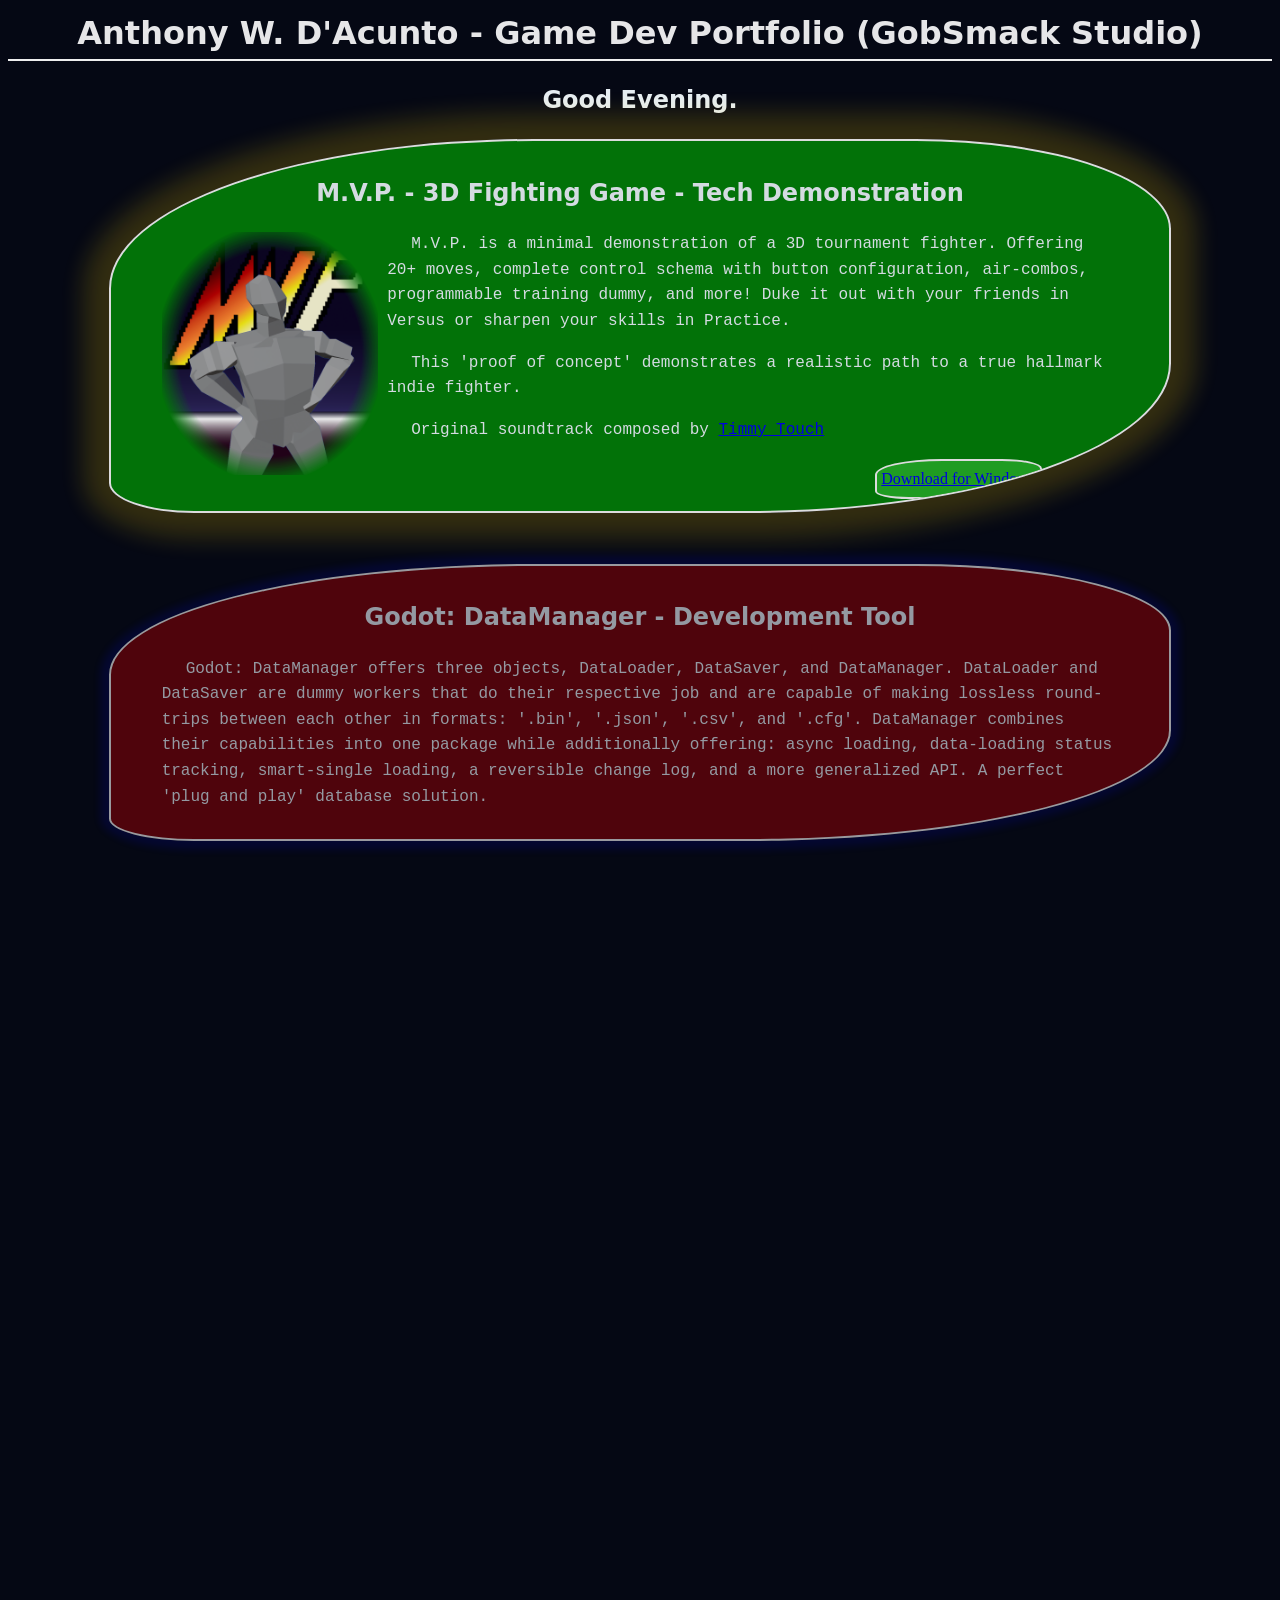
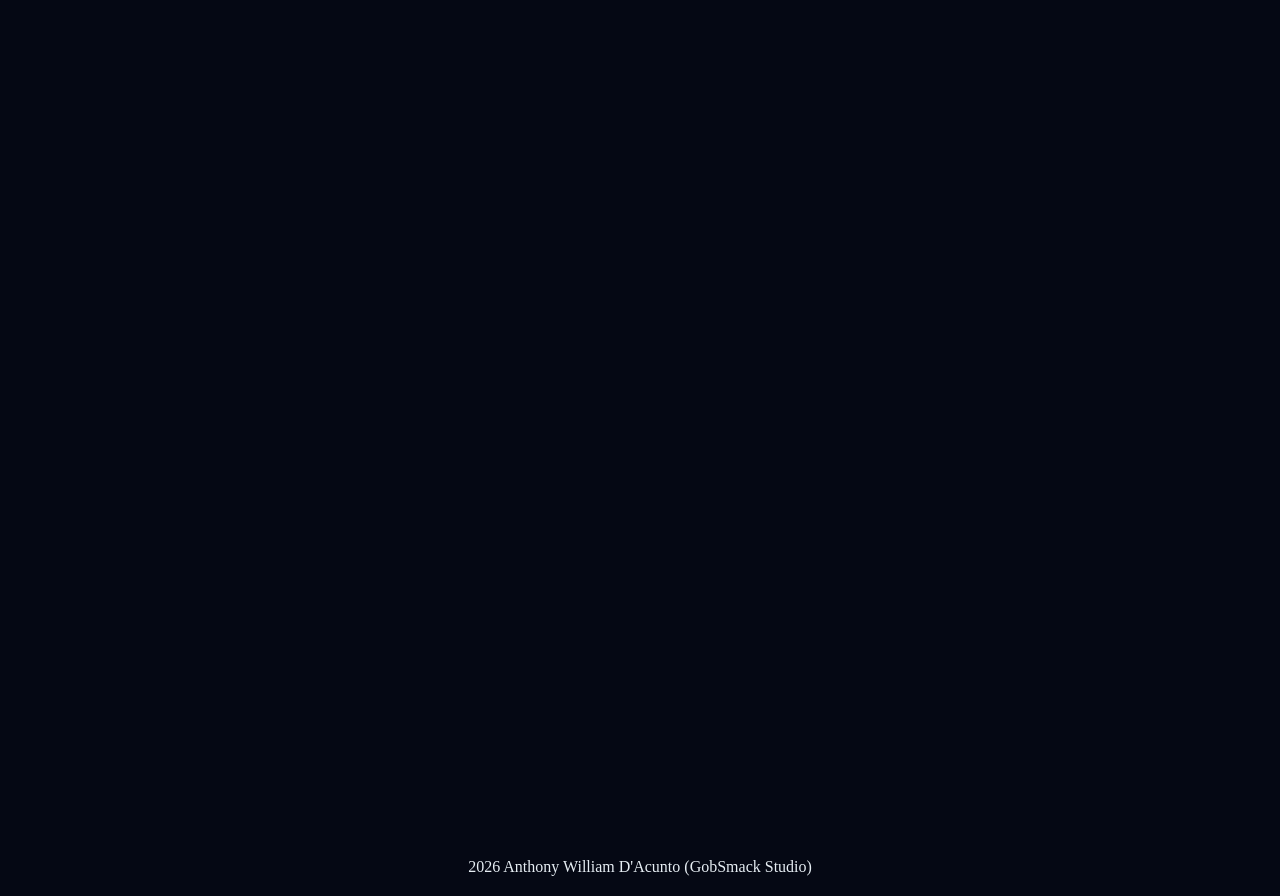
==== index.html @ 19b65db3 "Add files via upload" ====
<!DOCTYPE html>
<html lang="en">
<head>
  <!--link rel="alternate" hreflang="x-default" href="https://yoursite.com/en/"-->
  <meta charset="UTF-8">
  <meta name="viewport" content="width=device-width, initial-scale=1.0">
  <meta name="description" content="Anthony William D'Acunto's game development portfolio.">
  <title>GobSmack Studio</title>
  <link rel="stylesheet" href="style.css">
</head>
<body>

 <header>
  <h1><strong>Anthony W. D'Acunto - Game Dev Portfolio (GobSmack Studio)</strong></h1>
  <!--nav>
   <a href="index.html">Home</a>
   <a href="about.html">About</a>
  </nav-->
 </header>

 <main>
  <h2>Good Evening.</h2>
  <div class="game" id="reducedTopMargin">
   <h2>M.V.P. - 3D Fighting Game - Tech Demonstration</h2>
   <p>
   <img src="mvp-splashart.png" alt="mvp-splash-art" width="216" height="192">
    M.V.P. is a minimal demonstration of a 3D tournament fighter. Offering 20+ moves, complete control schema with button configuration, air-combos, programmable training dummy, and more! Duke it out with your friends in Versus or sharpen your skills in Practice.
   </p>
   <p>
    This 'proof of concept' demonstrates a realistic path to a true hallmark indie fighter.
   </p>
   <p>
    Original soundtrack composed by <a href="https://soundcloud.com/huggingmybff" rel="noopener noreferrer" target="_blank">Timmy Touch</a>
   </p>
   <a href="https://github.com/anthonydacunto/mvp-gamedemo/releases/download/v0.8.0pr/MVP-v0.8.0.zip" rel="noopener noreferrer" target="_blank">Download for Windows</a>
  </div>

  <div class="lib">
   <h2>Godot: DataManager - Development Tool</h2>
   <p>
    Godot: DataManager offers three objects, DataLoader, DataSaver, and DataManager. DataLoader and DataSaver are dummy workers that do their respective job and are capable of making lossless round-trips between each other in formats: '.bin', '.json', '.csv', and '.cfg'. DataManager combines their capabilities into one package while additionally offering: async loading, data-loading status tracking, smart-single loading, a reversible change log, and a more generalized API. A perfect 'plug and play' database solution.
   </p>
  </div>

  <div class="demo">
   <h2>Godot: TransformEffects - Development Tool and Demonstration</h2>
   <p>
    Godot: TransformEffects is an all purpose tool for manipulating the position and rotation of objects within Godot. This allows for rapid implementation of things such as: CPU movement, cinematic camera control, cutscenes, and all sorts of effects. The system delivers a catalogue of pre-implemented effects, but is also open to any custom implementation. The usage of transitions ensures P_0 and C_0 continuity.
   </p>
   <p>
    The TransformEffects Demonstration is a (non-exhaustive) interactive demonstration of a portion of the pre-implemented effects. Control the camera in the 2D gym or freely control the behavior of 3 cubes in the 3D gym.
   </p>
   <a href="https://github.com/anthonydacunto/gobsmack-tool-demos/releases/download/te-v1.0/TransformEffects.Demonstration.zip" rel="noopener noreferrer" target="_blank">Download for Windows</a><br>
  </div>

  <div class="lib">
   <h2>Godot: ControllerManager - Development Tool</h2>
   <p>
    Godot: ControllerManager keeps a log of every detected device compatible, allowing for a game to keep track of separate player's controllers within the same client. Also provides input management and button configuration, creating consistency for both the player's inputs and the developer's API.
   </p>
  </div>

  <div class="demo">
   <h2>Godot: StateMachine - Development Tool and Demonstration</h2>
   <p>
    Godot: StateMachine is a simple framework for creating state machines. This simple framework defines a state machine process that can potentially be the basis for nearly ALL logic within a game.
   </p>
   <p>
    The StateMachine Demonstration is a minimal 'maze game' where the player decides between a win, lose, and reset button. While the game is played the contents of the game's two state machines are displayed to the player.
   </p>
   <a href="https://github.com/anthonydacunto/gobsmack-tool-demos/releases/download/sm-v1.0/StateMachine.Demonstration.zip" rel="noopener noreferrer" target="_blank">Download for Windows</a><br>
  </div>

  <div class="lib">
   <h2>Godot: MusicManager - Development Tool</h2>
   <p>
    Godot: MusicManager will break tracks into segments, allowing features such as: context-based movement shifts, one-time intros, and free segment and looping control. A rapid BGM solution.
   </p>
  </div>
 </main>

 <footer>
  <p><!--&copy; -->2026 Anthony William D'Acunto (GobSmack Studio)</p>
 </footer>

 <script src="main.js"></script>
</body>
</html>
---- style.css ----
:root {
  --color-bg:       #050814;
  --color-text:     #e6edf3;
  --color-border:   #eeeeee;
}

html {
  font-size: 16px;
  scroll-behavior: smooth;
}

main {
  padding-bottom: 20vh;
}

header {
  position: sticky;
  top: 0;
  z-index: 10;
  background-color: var(--color-bg);
  border-bottom: 2px solid #eee;
  text-align: center;
}
  /*overflow: hidden;
}

header hr {
  margin: 0;
  position: sticky;
}*/

header h1 {
  margin-top: 0;
  margin-bottom: 0px;
}

body::before {
  content: "";
  position: fixed;
  inset: 0;
  background-image: url("cloud_logo.png");
  background-position: center;
  background-repeat: no-repeat;
  opacity: 0.5;
  z-index: -1;
}

body {
  background-color: var(--color-bg);
  color: var(--color-text);
  line-height: 1.6;
  min-height: 100vh;
}

main div {
  border: 2px solid #eee;
  border-bottom-right-radius: 40%;
  border-top-left-radius: 40%;
  border-bottom-left-radius: 8%;
  border-top-right-radius: 24%;
  margin: 4%;
  margin-left:8%;
  margin-right:8%;
  padding: 4%;
  padding-bottom: 1%;
  padding-top: 1%;

  box-shadow: 0px 0px 32px 32px rgb(0 0 255 / 0.2);
}

div.game {
  background-color: rgba(0, 200, 0, 0.6);
  overflow: hidden;
}

div.lib {
  background-color: rgba(200, 0, 0, 0.6);
}

div.demo {
  background-color: rgba(0, 150, 150, 0.6);
  padding-bottom: 4%;
}

h1 {
  font-family: "DejaVu Sans", sans-serif;
  color: rgba(255, 255, 255, 0.9);
}

h2 {
  font-family: "DejaVu Sans", sans-serif;
}

main > h2 {
  text-align: center;
}

div h2 {
  text-align: center;
}

div > a {
  border: 2px solid #eee;
  border-bottom-right-radius: 40%;
  border-top-left-radius: 40%;
  border-bottom-left-radius: 20%;
  border-top-right-radius: 24%;
  padding: 0.5%;
  background-color: rgba(55, 200, 55, 0.6);

  float: right;
  margin-right: 8%;
  margin-left: 3%;
}

div.demo > a { background-color: rgba(55, 175, 175, 0.6); }

/*div.game > a {
  float: right;
  margin-right: 8%;
  margin-left: 3%;
}

div.demo > a {
  float: right;
  margin-right: 24%;
}*/

div p {
  text-indent: 1.5em;
  font-family: "Monaco", monospace;
}

img {
  display: inline-block;
  max-width: 100%;
  height: auto;
  float: left;
  margin-right: 1%;

  mask-image: radial-gradient(ellipse, black 60%, transparent 75%);
}

#reducedTopMargin {
  margin-top: 1%;
}

footer {
  text-align: center;
}
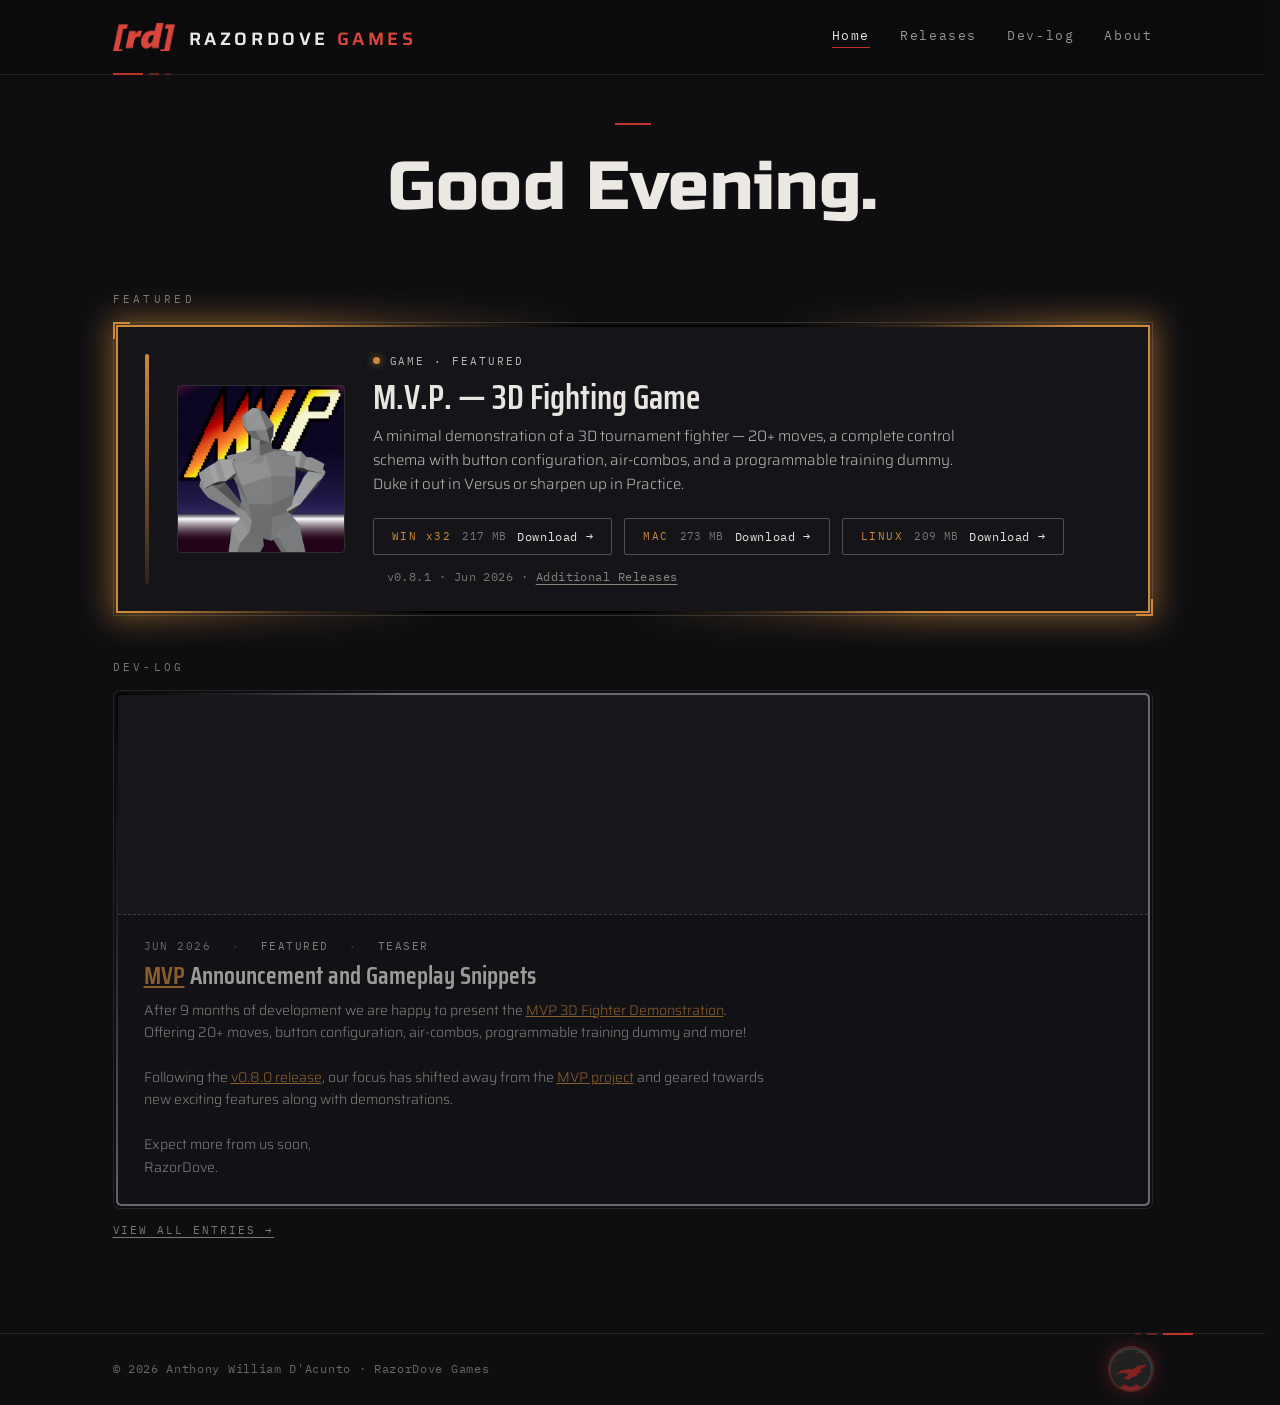
==== commit 6d90ad71: "Add Dev-log feature and ButtonGame Rollback v0.5 release - New Dev-log: devlog.html page, homepage t" ====
--- a/index.html
+++ b/index.html
@@ -1,88 +1,157 @@
-<!DOCTYPE html>
-<html lang="en">
-<head>
-  <!--link rel="alternate" hreflang="x-default" href="https://yoursite.com/en/"-->
-  <meta charset="UTF-8">
-  <meta name="viewport" content="width=device-width, initial-scale=1.0">
-  <meta name="description" content="Anthony William D'Acunto's game development portfolio.">
-  <title>GobSmack Studio</title>
-  <link rel="stylesheet" href="style.css">
-</head>
-<body>
-
- <header>
-  <h1><strong>Anthony W. D'Acunto - Game Dev Portfolio (GobSmack Studio)</strong></h1>
-  <!--nav>
-   <a href="index.html">Home</a>
-   <a href="about.html">About</a>
-  </nav-->
- </header>
-
- <main>
-  <h2>Good Evening.</h2>
-  <div class="game" id="reducedTopMargin">
-   <h2>M.V.P. - 3D Fighting Game - Tech Demonstration</h2>
-   <p>
-   <img src="mvp-splashart.png" alt="mvp-splash-art" width="216" height="192">
-    M.V.P. is a minimal demonstration of a 3D tournament fighter. Offering 20+ moves, complete control schema with button configuration, air-combos, programmable training dummy, and more! Duke it out with your friends in Versus or sharpen your skills in Practice.
-   </p>
-   <p>
-    This 'proof of concept' demonstrates a realistic path to a true hallmark indie fighter.
-   </p>
-   <p>
-    Original soundtrack composed by <a href="https://soundcloud.com/huggingmybff" rel="noopener noreferrer" target="_blank">Timmy Touch</a>
-   </p>
-   <a href="https://github.com/anthonydacunto/mvp-gamedemo/releases/download/v0.8.0pr/MVP-v0.8.0.zip" rel="noopener noreferrer" target="_blank">Download for Windows</a>
-  </div>
-
-  <div class="lib">
-   <h2>Godot: DataManager - Development Tool</h2>
-   <p>
-    Godot: DataManager offers three objects, DataLoader, DataSaver, and DataManager. DataLoader and DataSaver are dummy workers that do their respective job and are capable of making lossless round-trips between each other in formats: '.bin', '.json', '.csv', and '.cfg'. DataManager combines their capabilities into one package while additionally offering: async loading, data-loading status tracking, smart-single loading, a reversible change log, and a more generalized API. A perfect 'plug and play' database solution.
-   </p>
-  </div>
-
-  <div class="demo">
-   <h2>Godot: TransformEffects - Development Tool and Demonstration</h2>
-   <p>
-    Godot: TransformEffects is an all purpose tool for manipulating the position and rotation of objects within Godot. This allows for rapid implementation of things such as: CPU movement, cinematic camera control, cutscenes, and all sorts of effects. The system delivers a catalogue of pre-implemented effects, but is also open to any custom implementation. The usage of transitions ensures P_0 and C_0 continuity.
-   </p>
-   <p>
-    The TransformEffects Demonstration is a (non-exhaustive) interactive demonstration of a portion of the pre-implemented effects. Control the camera in the 2D gym or freely control the behavior of 3 cubes in the 3D gym.
-   </p>
-   <a href="https://github.com/anthonydacunto/gobsmack-tool-demos/releases/download/te-v1.0/TransformEffects.Demonstration.zip" rel="noopener noreferrer" target="_blank">Download for Windows</a><br>
-  </div>
-
-  <div class="lib">
-   <h2>Godot: ControllerManager - Development Tool</h2>
-   <p>
-    Godot: ControllerManager keeps a log of every detected device compatible, allowing for a game to keep track of separate player's controllers within the same client. Also provides input management and button configuration, creating consistency for both the player's inputs and the developer's API.
-   </p>
-  </div>
-
-  <div class="demo">
-   <h2>Godot: StateMachine - Development Tool and Demonstration</h2>
-   <p>
-    Godot: StateMachine is a simple framework for creating state machines. This simple framework defines a state machine process that can potentially be the basis for nearly ALL logic within a game.
-   </p>
-   <p>
-    The StateMachine Demonstration is a minimal 'maze game' where the player decides between a win, lose, and reset button. While the game is played the contents of the game's two state machines are displayed to the player.
-   </p>
-   <a href="https://github.com/anthonydacunto/gobsmack-tool-demos/releases/download/sm-v1.0/StateMachine.Demonstration.zip" rel="noopener noreferrer" target="_blank">Download for Windows</a><br>
-  </div>
-
-  <div class="lib">
-   <h2>Godot: MusicManager - Development Tool</h2>
-   <p>
-    Godot: MusicManager will break tracks into segments, allowing features such as: context-based movement shifts, one-time intros, and free segment and looping control. A rapid BGM solution.
-   </p>
-  </div>
- </main>
-
- <footer>
-  <p><!--&copy; -->2026 Anthony William D'Acunto (GobSmack Studio)</p>
- </footer>
-
- <script src="main.js"></script>
-</body>
-</html>+<!DOCTYPE html>
+<html lang="en">
+<head>
+  <meta charset="utf-8">
+  <meta name="viewport" content="width=device-width, initial-scale=1">
+  <title>RazorDove Games — Anthony William D'Acunto</title>
+  <meta name="description" content="RazorDove Games — the game development portfolio of Anthony William D'Acunto. Hallmark indie fighting games and Godot developer tools.">
+  <link rel="preconnect" href="https://fonts.googleapis.com">
+  <link rel="preconnect" href="https://fonts.gstatic.com" crossorigin>
+  <link href="https://fonts.googleapis.com/css2?family=Saira+Condensed:wght@500;600;700;800&family=Saira:wght@300;400;500;600&family=Russo+One&family=IBM+Plex+Mono:wght@400;500;600&display=swap" rel="stylesheet">
+  <link rel="icon" type="image/png" href="assets/razordove-logo.png">
+  <link rel="stylesheet" href="css/style.css">
+</head>
+<body class="nav-home">
+
+  <!-- ===================== DESKTOP ===================== -->
+  <div class="shell d-only">
+    <header class="site-header">
+      <div class="site-header__inner">
+        <div class="lockup lockup--static">
+          <span class="mark" role="img" aria-label="RazorDove"></span>
+          <span class="wordmark">RAZORDOVE <span class="g">GAMES</span></span>
+        </div>
+        <nav class="nav">
+          <a href="index.html" class="nav-link is-active">Home</a>
+          <a href="releases.html" class="nav-link">Releases</a>
+          <a href="devlog.html" class="nav-link">Dev-log</a>
+          <a href="about.html" class="nav-link">About</a>
+        </nav>
+        <div class="dashes"><span class="d1"></span><span class="d2"></span><span class="d3"></span></div>
+      </div>
+    </header>
+
+    <main>
+      <div class="wrap">
+        <section>
+          <div class="hero">
+            <div class="tick"></div>
+            <div class="greeting" data-greeting>Good Evening.</div>
+          </div>
+
+          <div class="section-featured">
+            <div class="eyebrow">Featured</div>
+            <div class="card card--featured gold" data-rd-card="game">
+              <div class="card__glow" data-rd-glow></div>
+              <span class="bracket bracket--tl"></span>
+              <span class="bracket bracket--br"></span>
+              <div class="card__frame" data-rd-frame>
+                <div class="card__body">
+                  <div class="rule"></div>
+                  <a href="mvp.html" class="card__art"><img src="assets/mvp-splashart.png" alt="M.V.P."></a>
+                  <div class="card__content">
+                    <div class="dot-row"><span class="dot"></span>GAME · FEATURED</div>
+                    <div class="card__title">M.V.P. — 3D Fighting Game</div>
+                    <div class="card__desc">A minimal demonstration of a 3D tournament fighter — 20+ moves, a complete control schema with button configuration, air-combos, and a programmable training dummy. Duke it out in Versus or sharpen up in Practice.</div>
+                    <div class="pillrow" data-pills="mvp"></div>
+                    <div class="verline" data-verdate="mvp"></div>
+                  </div>
+                </div>
+              </div>
+            </div>
+          </div>
+
+          <div class="devlog">
+            <div class="eyebrow">Dev-log</div>
+            <div data-devlog-teaser></div>
+            <a href="devlog.html" class="devlog__viewall">View all entries →</a>
+          </div>
+        </section>
+      </div>
+    </main>
+
+    <footer class="site-footer">
+      <div class="site-footer__inner">
+        <div class="copyright">© 2026 Anthony William D'Acunto · RazorDove Games</div>
+        <div>
+          <button class="totop" data-top aria-label="Back to top" title="Back to top"><img src="assets/razordove-logo.png" alt=""></button>
+        </div>
+        <div class="dashes dashes--right"><span class="d1"></span><span class="d2"></span><span class="d3"></span></div>
+      </div>
+    </footer>
+  </div>
+
+  <!-- ===================== MOBILE ===================== -->
+  <div class="shell m-only">
+    <header class="m-header">
+      <div class="m-lockup m-lockup--static">
+        <span class="m-mark" role="img" aria-label="RazorDove"></span>
+        <span class="m-wordmark">RAZORDOVE <span class="g">GAMES</span></span>
+      </div>
+      <button class="hamburger" data-menu-open aria-label="Open menu">
+        <span class="b1"></span><span class="b2"></span><span class="b3"></span>
+      </button>
+    </header>
+
+    <main>
+      <div class="m-hero">
+        <div class="m-tick"></div>
+        <div class="m-greeting" data-greeting>Good Evening.</div>
+      </div>
+      <div class="m-block">
+        <div class="m-eyebrow">Featured</div>
+        <div class="m-card gold">
+          <div class="m-card__head" data-toggle-card role="button">
+            <img src="assets/mvp-splashart.png" alt="M.V.P." class="m-card__art">
+            <div class="m-card__meta">
+              <div class="m-card__eyebrow" data-eyebrow="mvp" data-eyebrow-prefix="GAME"></div>
+              <div class="m-card__title">M.V.P.</div>
+              <div class="m-card__blurb">3D tournament fighter — 20+ moves.</div>
+            </div>
+            <span class="m-caret">›</span>
+          </div>
+          <div class="m-drop">
+            <div class="m-drop__inner">
+              <div class="m-drop__pad" data-rows="mvp">
+                <div class="m-notice"><span>⊘</span><span>Desktop build — won't run on a phone. Grab the link for your computer.</span></div>
+              </div>
+            </div>
+          </div>
+        </div>
+      </div>
+      <div class="m-block" style="padding-bottom:40px;">
+        <div class="m-eyebrow">Dev-log</div>
+        <div data-devlog-teaser-m></div>
+        <a href="devlog.html" class="dl-m-viewall">View all entries →</a>
+      </div>
+    </main>
+
+    <footer class="m-footer">
+      <div class="copyright">© 2026 A. W. D'Acunto<br>RazorDove Games</div>
+      <button class="totop" data-top aria-label="Back to top" title="Back to top"><img src="assets/razordove-logo.png" alt=""></button>
+    </footer>
+
+    <div class="scrim" data-menu-close></div>
+    <nav class="drawer" aria-label="Menu">
+      <div class="drawer__top">
+        <span class="drawer__label">MENU</span>
+        <button class="drawer__close" data-menu-close aria-label="Close menu">×</button>
+      </div>
+      <div class="drawer__nav">
+        <a href="index.html" class="drawer__item drawer__item--home"><span class="drawer__num">01</span><span class="drawer__text">Home</span></a>
+        <a href="releases.html" class="drawer__item drawer__item--releases"><span class="drawer__num">02</span><span class="drawer__text">Releases</span></a>
+        <a href="devlog.html" class="drawer__item drawer__item--devlog"><span class="drawer__num">03</span><span class="drawer__text">Dev-log</span></a>
+        <a href="about.html" class="drawer__item drawer__item--about"><span class="drawer__num">04</span><span class="drawer__text">About</span></a>
+      </div>
+      <div class="drawer__foot">
+        <a href="https://github.com/anthonydacunto" target="_blank" rel="noopener noreferrer" class="drawer__gh" aria-label="GitHub">
+          <svg width="20" height="20" viewBox="0 0 16 16" fill="#ece9e4"><path d="M8 0C3.6 0 0 3.6 0 8c0 3.5 2.3 6.5 5.5 7.6.4.1.5-.2.5-.4v-1.3c-2.2.5-2.7-1-2.7-1-.4-.9-.9-1.2-.9-1.2-.7-.5.1-.5.1-.5.8.1 1.2.8 1.2.8.7 1.2 1.9.9 2.3.7.1-.5.3-.9.5-1.1-1.8-.2-3.6-.9-3.6-3.9 0-.9.3-1.6.8-2.1-.1-.2-.4-1 .1-2.1 0 0 .7-.2 2.2.8.6-.2 1.3-.3 2-.3s1.4.1 2 .3c1.5-1 2.2-.8 2.2-.8.5 1.1.2 1.9.1 2.1.5.5.8 1.2.8 2.1 0 3-1.8 3.7-3.6 3.9.3.3.5.8.5 1.5v2.2c0 .2.1.5.5.4C13.7 14.5 16 11.5 16 8c0-4.4-3.6-8-8-8z"></path></svg>
+        </a>
+      </div>
+    </nav>
+  </div>
+
+  <script src="js/data.js"></script>
+  <script src="js/site.js"></script>
+</body>
+</html>
--- a/css/style.css
+++ b/css/style.css
@@ -0,0 +1,1227 @@
+/* =========================================================================
+   RazorDove Games — portfolio site
+   Tokens and components ported from the Claude-design handoff (July 2026).
+   Layout switch is CSS-driven at 860px (desktop >= 860, mobile < 860).
+   ========================================================================= */
+
+:root {
+  --mark-img: url("[data-uri]");
+  /* surfaces */
+  --bg:        #0e0e11;
+  --surface:   #15151a;
+  --drawer:    #0b0b0e;
+  /* text ramp */
+  --text:      #ece9e4;
+  --text-2:    #bdb9b2;
+  --muted:     #9a968f;
+  --muted-2:   #8a877f;
+  --faint:     #7a7670;
+  --faint-2:   #6a6760;
+  --faint-3:   #5a5750;
+  /* accents */
+  --red:       #c0322c;
+  --red-mark:  #d8453b;
+  --amber:     #cf8a3c;
+  --amber-2:   #f0a830;
+  --gray:      #9a9d9f;
+  --gray-2:    #c3c6c8;
+  /* link colors: default = blue, demo links = red, game links = amber */
+  --link:       #6b9bd1;
+  --link-hover: #8fb4e0;
+  /* hairlines */
+  --hair:      rgba(236,233,228,0.1);
+  --line-16:   rgba(236,233,228,0.16);
+  --line-28:   rgba(236,233,228,0.28);
+  /* type */
+  --f-display: 'Russo One', sans-serif;
+  --f-cond:    'Saira Condensed', sans-serif;
+  --f-body:    'Saira', sans-serif;
+  --f-mono:    'IBM Plex Mono', monospace;
+}
+
+* { box-sizing: border-box; }
+
+html {
+  scroll-behavior: smooth;
+  scrollbar-gutter: stable;
+  /* Clip horizontal overflow at the ROOT so the off-canvas mobile drawer
+     (fixed, translated past the right edge) can't expand the initial
+     containing block and widen in-flow content. `clip` (not `hidden`)
+     avoids creating a scroll container, so position:sticky still works. */
+  overflow-x: clip;
+}
+
+body {
+  margin: 0;
+  background: var(--bg);
+  color: var(--text);
+  font-family: var(--f-body);
+  overflow-y: scroll;
+  overflow-x: clip; /* contain the off-canvas mobile drawer (translateX past the right edge)
+                       without creating a scroll container that would break sticky headers */
+  min-height: 100vh;
+}
+
+::selection { background: rgba(192,50,44,0.4); color: #fff; }
+
+a { color: var(--link); }
+a:hover { color: var(--link-hover); }
+.link-demo { color: var(--red); }
+.link-demo:hover { color: #e0554b; }
+.link-game { color: var(--amber); }
+.link-game:hover { color: var(--amber-2); }
+
+img { max-width: 100%; }
+
+/* ---- page shell --------------------------------------------------------- */
+.shell {
+  min-height: 100vh;
+  display: flex;
+  flex-direction: column;
+}
+
+/* ---- responsive visibility toggle (the layout switch) -------------------
+   Declared AFTER .shell so these win over .shell{display:flex} at equal
+   specificity; otherwise the hidden layout would leak through. -------------- */
+.d-only { display: flex; }
+.m-only { display: none; }
+@media (max-width: 859.98px) {
+  .d-only { display: none; }
+  .m-only { display: flex; }
+}
+.wrap {
+  max-width: 1120px;
+  margin: 0 auto;
+  width: 100%;
+  padding: 0 40px;
+}
+main { flex: 1; }
+
+/* =========================================================================
+   DESKTOP CHROME
+   ========================================================================= */
+.site-header {
+  position: sticky;
+  top: 0;
+  z-index: 50;
+  background: rgba(11,11,14,0.92);
+  backdrop-filter: blur(10px);
+  -webkit-backdrop-filter: blur(10px);
+  border-bottom: 1px solid var(--hair);
+}
+.site-header__inner {
+  position: relative;
+  max-width: 1120px;
+  margin: 0 auto;
+  padding: 15px 40px;
+  display: flex;
+  align-items: center;
+  justify-content: space-between;
+}
+.lockup {
+  display: flex;
+  align-items: center;
+  gap: 14px;
+  cursor: pointer;
+  text-decoration: none;
+  color: inherit;
+}
+.lockup--static { cursor: default; }
+.mark {
+  width: 62px;
+  height: 44px;
+  background-color: var(--red-mark);
+  -webkit-mask: var(--mark-img) no-repeat center / contain;
+  mask: var(--mark-img) no-repeat center / contain;
+  flex-shrink: 0;
+}
+.wordmark {
+  font-family: var(--f-body);
+  font-weight: 600;
+  font-size: 18px;
+  letter-spacing: 0.2em;
+  line-height: 1;
+  position: relative;
+  top: 2px;
+}
+.wordmark .g { color: var(--red-mark); }
+
+.nav {
+  display: flex;
+  gap: 30px;
+  align-items: center;
+}
+.nav-link {
+  font-family: var(--f-mono);
+  font-size: 12.5px;
+  letter-spacing: 0.13em;
+  color: var(--muted);
+  cursor: pointer;
+  padding-bottom: 4px;
+  border-bottom: 1px solid transparent;
+  transition: color .25s ease, border-color .25s ease;
+  text-decoration: none;
+}
+.nav-link:hover { color: var(--text); }
+.nav-link.is-active {
+  color: var(--text);
+  border-bottom-color: var(--red);
+}
+
+/* 3-dash accent */
+.dashes {
+  position: absolute;
+  bottom: -1px;
+  display: flex;
+  gap: 6px;
+}
+.dashes--right { right: 0; top: -1px; bottom: auto; }
+.dashes span { height: 2px; display: block; }
+.dashes .d1 { width: 30px; background: var(--red); }
+.dashes .d2 { width: 10px; background: rgba(192,50,44,0.5); }
+.dashes .d3 { width: 6px;  background: rgba(192,50,44,0.3); }
+.dashes--right .d1 { width: 6px;  background: rgba(192,50,44,0.3); }
+.dashes--right .d3 { width: 30px; background: var(--red); }
+
+/* ---- footer ------------------------------------------------------------- */
+.site-footer {
+  border-top: 1px solid var(--hair);
+  margin-top: auto;
+}
+.site-footer__inner {
+  position: relative;
+  max-width: 1120px;
+  margin: 0 auto;
+  padding: 13px 40px;
+  display: flex;
+  align-items: center;
+  justify-content: space-between;
+}
+.copyright {
+  font-family: var(--f-mono);
+  font-size: 11.5px;
+  letter-spacing: 0.06em;
+  color: var(--faint-2);
+}
+.totop {
+  width: 44px;
+  height: 44px;
+  border-radius: 50%;
+  overflow: hidden;
+  opacity: 0.8;
+  cursor: pointer;
+  box-shadow: 0 0 0 1px rgba(192,50,44,0.55), 0 0 22px -2px rgba(192,50,44,0.55);
+  display: block;
+  border: none;
+  padding: 0;
+  background: none;
+}
+.totop img {
+  max-width: none; /* override global img{max-width:100%} so 118% zoom-to-fill works */
+  width: 118%;
+  height: 118%;
+  object-fit: cover;
+  object-position: center;
+  display: block;
+  margin: -7.5% 0 0 -9%;
+}
+
+/* =========================================================================
+   HOME
+   ========================================================================= */
+.hero {
+  padding: 48px 0 72px;
+  text-align: center;
+}
+.tick {
+  width: 36px;
+  height: 2px;
+  background: var(--red);
+  margin: 0 auto 30px;
+}
+.tick--left { margin: 0 0 24px; }
+.greeting {
+  font-family: var(--f-display);
+  font-weight: 400;
+  font-size: 68px;
+  line-height: 0.95;
+  letter-spacing: 0.005em;
+}
+.eyebrow {
+  font-family: var(--f-mono);
+  font-size: 11px;
+  letter-spacing: 0.3em;
+  color: var(--faint);
+  text-transform: uppercase;
+  margin-bottom: 16px;
+}
+
+/* ---- card anatomy (featured + list) ------------------------------------- */
+.card {
+  position: relative;
+  border: 1px solid var(--line-16);
+  padding: 2px;
+  transition: opacity .25s ease;
+}
+.card--featured { border-radius: 0; }
+.card--list { border-radius: 7px; }
+.section-featured { margin-bottom: 30px; }
+.card-stack {
+  padding: 34px 0 96px;
+  display: flex;
+  flex-direction: column;
+  gap: 24px;
+}
+.card__glow {
+  position: absolute;
+  inset: -5px;
+  z-index: -1;
+  pointer-events: none;
+  filter: blur(15px);
+  opacity: 0;
+  border-radius: inherit;
+}
+.bracket {
+  position: absolute;
+  width: 17px;
+  height: 17px;
+}
+.bracket--tl { top: -1px; left: -1px; border-top: 2px solid; border-left: 2px solid; }
+.bracket--br { bottom: -1px; right: -1px; border-bottom: 2px solid; border-right: 2px solid; }
+.card--list .bracket--tl { border-top-left-radius: 7px; }
+.card--list .bracket--br { border-bottom-right-radius: 7px; }
+.card.gold .bracket { border-color: var(--amber); }
+.card.demo .bracket { border-color: var(--red); }
+
+.card__frame {
+  padding: 2px;
+  /* background set by JS scroll-sheen; static fallback below */
+}
+.card--featured .card__frame {
+  border-radius: 0;
+  background: linear-gradient(135deg, var(--amber), rgba(207,138,60,0.12) 38%, rgba(207,138,60,0.12) 62%, var(--amber));
+}
+.card--list .card__frame { border-radius: 5px; }
+.card--list.gold .card__frame {
+  background: linear-gradient(135deg, var(--amber), rgba(207,138,60,0.12) 38%, rgba(207,138,60,0.12) 62%, var(--amber));
+}
+.card--list.demo .card__frame {
+  background: linear-gradient(135deg, var(--red), rgba(192,50,44,0.12) 38%, rgba(192,50,44,0.12) 62%, var(--red));
+}
+.card__body {
+  background: var(--surface);
+  display: flex;
+  align-items: center;
+  gap: 28px;
+}
+.card--featured .card__body { border-radius: 0; padding: 27px; }
+.card--list .card__body { border-radius: 4px; padding: 25px; gap: 26px; }
+.card--list.te .card__body { gap: 24px; align-items: flex-start; }
+
+.rule {
+  width: 4px;
+  align-self: stretch;
+  min-height: 120px;
+  border-radius: 2px;
+  flex-shrink: 0;
+}
+.card.gold .rule { background: linear-gradient(#cf8a3c, #cf8a3c26); }
+.card.demo .rule { background: linear-gradient(#c0322c, rgba(192,50,44,0.15)); }
+
+.card__art {
+  display: block;
+  flex-shrink: 0;
+  cursor: pointer;
+}
+.card__art img {
+  object-fit: cover;
+  border-radius: 4px;
+  border: 1px solid rgba(236,233,228,0.12);
+  display: block;
+}
+.card--featured .card__art img { width: 168px; height: 168px; }
+.card--list .card__art img { width: 150px; height: 150px; }
+
+.art-tile {
+  width: 150px;
+  height: 150px;
+  border-radius: 4px;
+  flex-shrink: 0;
+  border: 1px solid rgba(236,233,228,0.12);
+  background: #0f0f13 radial-gradient(circle at 50% 42%, rgba(192,50,44,0.18), transparent 62%);
+  display: flex;
+  align-items: center;
+  justify-content: center;
+  cursor: pointer;
+}
+.art-tile img { width: 92px; height: 92px; image-rendering: pixelated; }
+
+.card__content { flex: 1; min-width: 0; }
+.dot-row {
+  display: flex;
+  align-items: center;
+  gap: 10px;
+  margin-bottom: 12px;
+  font-family: var(--f-mono);
+  font-size: 11px;
+  letter-spacing: 0.18em;
+  color: var(--text-2);
+}
+.card--list .dot-row { margin-bottom: 11px; }
+.dot {
+  width: 7px;
+  height: 7px;
+  border-radius: 50%;
+  flex-shrink: 0;
+}
+.card.gold .dot { background: var(--amber); box-shadow: 0 0 8px rgba(207,138,60,0.8); }
+.card.demo .dot { background: var(--red); box-shadow: 0 0 8px rgba(192,50,44,0.8); }
+
+.card__title {
+  font-family: var(--f-cond);
+  font-weight: 600;
+  line-height: 1.0;
+}
+.card--featured .card__title { font-size: 34px; }
+.card--list .card__title { font-size: 30px; }
+.card__desc {
+  font-family: var(--f-body);
+  font-weight: 300;
+  color: var(--text-2);
+  margin-top: 10px;
+  line-height: 1.6;
+}
+.card--featured .card__desc { font-size: 15px; max-width: 600px; }
+.card--list .card__desc { font-size: 14.5px; margin-top: 9px; max-width: 620px; }
+
+.warn {
+  display: flex;
+  align-items: center;
+  gap: 8px;
+  margin-top: 11px;
+  font-family: var(--f-mono);
+  font-size: 11px;
+  letter-spacing: 0.04em;
+  color: var(--amber);
+  max-width: 620px;
+  line-height: 1.5;
+}
+.warn > span:first-child { flex-shrink: 0; }
+
+.pillrow {
+  display: flex;
+  align-items: center;
+  gap: 12px;
+  margin-top: 22px;
+  flex-wrap: wrap;
+}
+.card--list .pillrow { margin-top: 20px; }
+.verline {
+  margin-top: 14px;
+  margin-left: 2ch;
+  font-family: var(--f-mono);
+  font-size: 11.5px;
+  color: var(--faint);
+  letter-spacing: 0.04em;
+}
+.verline .standalone { color: var(--faint-3); }
+.addl-link {
+  display: inline;
+  font-family: var(--f-mono);
+  font-size: 11.5px;
+  letter-spacing: 0.04em;
+  color: var(--muted-2);
+  text-decoration: underline;
+  text-underline-offset: 3px;
+  transition: color .25s ease;
+}
+.addl-link:hover { color: var(--amber); }
+
+/* ---- download pill ------------------------------------------------------ */
+.dl-win {
+  position: relative;
+  display: inline-flex;
+  align-items: center;
+  gap: 11px;
+  text-decoration: none;
+  border: 1px solid var(--line-28);
+  padding: 10px 18px;
+  border-radius: 2px;
+  cursor: pointer;
+  transition: background .3s ease, border-color .3s ease, box-shadow .3s ease;
+}
+.dl-win .os { font-family: var(--f-mono); font-size: 11px; letter-spacing: 0.14em; white-space: nowrap; }
+.dl-win .sz { font-family: var(--f-mono); font-size: 10.5px; letter-spacing: 0.03em; color: var(--faint); }
+.dl-win .lbl { font-family: var(--f-mono); font-size: 12px; letter-spacing: 0.05em; color: var(--text); transition: text-shadow .3s ease, color .3s ease; }
+.dl-win-gold .os { color: var(--amber); }
+.dl-win-gold:hover { background: rgba(207,138,60,0.21); border-color: var(--amber); box-shadow: 0 0 0 1px var(--amber), 0 0 26px -6px rgba(207,138,60,0.9); }
+.dl-win-red .os { color: var(--red); }
+.dl-win-red:hover { background: rgba(192,50,44,0.21); border-color: var(--red); box-shadow: 0 0 0 1px var(--red), 0 0 26px -6px rgba(192,50,44,0.9); }
+.dl-win:hover .lbl { color: #fff; text-shadow: 0 0 7px rgba(255,255,255,0.6), 0 0 15px rgba(255,236,210,0.4); }
+
+/* ---- dev-log ------------------------------------------------------------ */
+.devlog { padding: 14px 0 96px; }
+.devlog__eyebrow {
+  font-family: var(--f-mono);
+  font-size: 11px;
+  letter-spacing: 0.3em;
+  color: var(--faint);
+  text-transform: uppercase;
+  margin-bottom: 16px;
+}
+.devlog__panel {
+  border: 1px solid var(--hair);
+  border-radius: 5px;
+  padding: 40px;
+  text-align: center;
+}
+.devlog__title {
+  font-family: var(--f-mono);
+  font-size: 12px;
+  letter-spacing: 0.22em;
+  color: var(--faint-3);
+  text-transform: uppercase;
+  margin-bottom: 10px;
+}
+.devlog__sub {
+  font-family: var(--f-body);
+  font-weight: 300;
+  font-size: 15px;
+  color: var(--muted-2);
+}
+.devlog__viewall {
+  display: block;
+  margin-top: 14px;
+  font-family: var(--f-mono);
+  font-size: 11px;
+  letter-spacing: 0.18em;
+  color: var(--faint);
+  text-transform: uppercase;
+  text-decoration: underline;
+  text-underline-offset: 3px;
+}
+
+/* dev-log entry card (desktop) — neutral gray identity, distinct from Games/Demos */
+.dl-card {
+  position: relative;
+  border: 1px solid var(--line-16);
+  border-radius: 7px;
+  padding: 2px;
+  transition: opacity .25s ease;
+}
+.dl-glow {
+  position: absolute;
+  inset: -5px;
+  z-index: -1;
+  pointer-events: none;
+  filter: blur(15px);
+  opacity: 0;
+  border-radius: inherit;
+}
+.dl-card__grad {
+  border-radius: 5px;
+  padding: 2px;
+  background: linear-gradient(135deg, var(--gray), rgba(154,157,159,0.12) 38%, rgba(154,157,159,0.12) 62%, var(--gray));
+}
+.dl-card__body {
+  background: var(--surface);
+  border-radius: 4px;
+  overflow: hidden;
+}
+.dl-media {
+  height: 200px;
+  border-bottom: 1px dashed var(--line-28);
+  background: rgba(154,157,159,0.05);
+  display: flex;
+  align-items: center;
+  justify-content: center;
+  font-family: var(--f-mono);
+  font-size: 11px;
+  letter-spacing: 0.14em;
+  color: var(--faint);
+  text-align: center;
+  padding: 0 20px;
+  overflow: hidden;
+}
+.dl-media--image img { max-width: 100%; max-height: 100%; object-fit: contain; margin: 0 auto; }
+.dl-media--video { padding: 0; }
+.dl-media--video iframe { width: 100%; height: 100%; border: 0; display: block; }
+.dl-content { padding: 24px 26px 26px; }
+.dl-meta {
+  display: flex;
+  align-items: center;
+  gap: 12px;
+  font-family: var(--f-mono);
+  font-size: 10.5px;
+  letter-spacing: 0.14em;
+  color: var(--gray);
+}
+.dl-meta .dl-sep { color: var(--faint-3); }
+.dl-meta .dl-tag { color: var(--text-2); }
+.dl-title {
+  font-family: var(--f-cond);
+  font-weight: 600;
+  font-size: 25px;
+  color: var(--text);
+  margin-top: 10px;
+  line-height: 1.05;
+}
+.dl-excerpt {
+  font-family: var(--f-body);
+  font-weight: 300;
+  font-size: 14px;
+  color: var(--text-2);
+  margin-top: 10px;
+  line-height: 1.6;
+  max-width: 620px;
+}
+.dl-list { display: flex; flex-direction: column; gap: 18px; }
+
+/* dev-log entry card (mobile) — reuses the .m-card accordion pattern */
+.m-card.dl-gray { border-left: 2px solid var(--gray); }
+.m-card.dl-gray .m-card__eyebrow { color: var(--gray); }
+.m-card__tile.dl-ph {
+  background: #0f0f13;
+  border-style: dashed;
+  border-color: rgba(236,233,228,0.2);
+  font-family: var(--f-mono);
+  font-size: 8.5px;
+  letter-spacing: 0.06em;
+  color: var(--faint);
+  text-align: center;
+  line-height: 1.4;
+  padding: 4px;
+  overflow: hidden;
+}
+.m-card__tile.dl-ph--img { border-style: solid; padding: 0; }
+.m-card__tile.dl-ph--img img { width: 100%; height: 100%; object-fit: contain; }
+.dl-m-media {
+  height: 150px;
+  border-bottom: 1px dashed var(--line-28);
+  background: rgba(154,157,159,0.05);
+  display: flex;
+  align-items: center;
+  justify-content: center;
+  font-family: var(--f-mono);
+  font-size: 9.5px;
+  letter-spacing: 0.1em;
+  color: var(--faint);
+  text-align: center;
+  padding: 0 16px;
+}
+.dl-m-excerpt {
+  font-family: var(--f-body);
+  font-weight: 300;
+  font-size: 12.5px;
+  color: var(--text-2);
+  line-height: 1.55;
+}
+.dl-m-viewall {
+  display: block;
+  margin: 14px 18px 0;
+  font-family: var(--f-mono);
+  font-size: 10px;
+  letter-spacing: 0.16em;
+  color: var(--faint);
+  text-transform: uppercase;
+  text-decoration: underline;
+  text-underline-offset: 3px;
+}
+
+/* =========================================================================
+   RELEASES (desktop)
+   ========================================================================= */
+.page-head { padding: 52px 0 12px; }
+.page-title {
+  font-family: var(--f-display);
+  font-weight: 400;
+  font-size: 52px;
+  line-height: 1.0;
+}
+.page-sub {
+  font-family: var(--f-mono);
+  font-size: 12px;
+  letter-spacing: 0.14em;
+  color: var(--faint);
+  margin-top: 14px;
+}
+
+/* =========================================================================
+   ABOUT (desktop)
+   ========================================================================= */
+.about {
+  max-width: 680px;
+  margin: 0 auto;
+  padding: 120px 0;
+  text-align: center;
+}
+.avatar {
+  width: 128px;
+  height: 128px;
+  border-radius: 50%;
+  overflow: hidden;
+  margin: 0 auto 34px;
+  box-shadow: 0 0 0 1px rgba(192,50,44,0.5), 0 0 50px -6px rgba(192,50,44,0.6);
+}
+.avatar img {
+  max-width: none; /* override global img{max-width:100%} so 118% zoom-to-fill works */
+  width: 118%;
+  height: 118%;
+  object-fit: cover;
+  object-position: center;
+  display: block;
+  margin: -7.5% 0 0 -9%;
+}
+.about__name {
+  font-family: var(--f-display);
+  font-weight: 400;
+  font-size: 38px;
+  line-height: 1.1;
+}
+.roles {
+  font-family: var(--f-mono);
+  font-size: 12.5px;
+  letter-spacing: 0.2em;
+  color: var(--red);
+  margin-top: 16px;
+  text-transform: uppercase;
+}
+.roles u {
+  text-decoration: underline;
+  text-underline-offset: 2.5px;
+  text-decoration-thickness: 0.5px;
+}
+.role-amber { color: var(--amber-2); }
+.role-rainbow { display: inline-block; animation: rainbow-hue 5s linear infinite; }
+.role-rainbow > span { text-shadow: 0 0 9px currentColor, 0 0 18px currentColor; }
+@keyframes rainbow-hue { to { filter: hue-rotate(360deg); } }
+.about__divider {
+  width: 36px;
+  height: 1px;
+  background: rgba(236,233,228,0.25);
+  margin: 34px auto;
+}
+.about__lead {
+  font-family: var(--f-body);
+  font-weight: 300;
+  font-size: 21px;
+  color: #d6d2cb;
+  line-height: 1.5;
+}
+.about__lead b { color: #fff; font-weight: 400; }
+.about__body {
+  font-family: var(--f-body);
+  font-weight: 300;
+  font-size: 15px;
+  color: var(--muted-2);
+  line-height: 1.6;
+  margin: 14px auto 0;
+  max-width: 520px;
+}
+.gh-btn {
+  display: inline-flex;
+  align-items: center;
+  gap: 9px;
+  text-decoration: none;
+  border: 1px solid var(--line-16);
+  padding: 11px 16px;
+  border-radius: 2px;
+  margin-top: 30px;
+}
+.gh-btn span {
+  font-family: var(--f-mono);
+  font-size: 11.5px;
+  letter-spacing: 0.08em;
+  color: var(--text);
+}
+
+/* =========================================================================
+   MOBILE CHROME + VIEWS
+   ========================================================================= */
+.m-header {
+  position: sticky;
+  top: 0;
+  z-index: 40;
+  padding: 14px 18px;
+  display: flex;
+  align-items: center;
+  justify-content: space-between;
+  background: rgba(11,11,14,0.96);
+  backdrop-filter: blur(10px);
+  -webkit-backdrop-filter: blur(10px);
+  border-bottom: 1px solid var(--hair);
+}
+.m-lockup { display: flex; align-items: center; gap: 11px; cursor: pointer; text-decoration: none; color: inherit; }
+.m-lockup--static { cursor: default; }
+.m-mark {
+  width: 42px;
+  height: 30px;
+  background-color: var(--red-mark);
+  -webkit-mask: var(--mark-img) no-repeat center / contain;
+  mask: var(--mark-img) no-repeat center / contain;
+}
+.m-wordmark { font-family: var(--f-body); font-weight: 600; font-size: 13.5px; letter-spacing: 0.18em; line-height: 1; }
+.m-wordmark .g { color: var(--red-mark); }
+.hamburger {
+  width: 40px;
+  height: 40px;
+  display: flex;
+  flex-direction: column;
+  align-items: center;
+  justify-content: center;
+  gap: 5px;
+  border: 1px solid rgba(236,233,228,0.18);
+  border-radius: 2px;
+  cursor: pointer;
+  background: none;
+}
+.hamburger span { width: 17px; height: 2px; background: var(--text); display: block; }
+/* active-view accent on a bar (set per page via .nav-home/.nav-releases/.nav-about on <body>) */
+body.nav-home .hamburger .b1,
+body.nav-releases .hamburger .b2,
+body.nav-devlog .hamburger .b2,
+body.nav-about .hamburger .b3 { background: var(--amber); }
+
+.m-section { }
+.m-hero { padding: 28px 18px 20px; }
+.m-tick { width: 28px; height: 2px; background: var(--red); margin-bottom: 15px; }
+.m-greeting { font-family: var(--f-display); font-size: 32px; line-height: 0.98; }
+.m-block { padding: 0 18px 28px; }
+.m-eyebrow {
+  font-family: var(--f-mono);
+  font-size: 10px;
+  letter-spacing: 0.3em;
+  color: var(--faint);
+  text-transform: uppercase;
+  margin-bottom: 12px;
+}
+
+/* ---- mobile expandable card -------------------------------------------- */
+.m-card {
+  border: 1px solid var(--line-16);
+  background: var(--surface);
+}
+.m-card.gold { border-left: 2px solid var(--amber); }
+.m-card.demo { border-left: 2px solid var(--red); }
+.m-card__head {
+  display: flex;
+  gap: 14px;
+  align-items: center;
+  padding: 14px;
+  cursor: pointer;
+}
+.m-card__art { width: 88px; height: 88px; object-fit: cover; border: 1px solid rgba(236,233,228,0.12); flex-shrink: 0; }
+.m-card__tile {
+  width: 88px; height: 88px; flex-shrink: 0;
+  border: 1px solid rgba(236,233,228,0.12);
+  display: flex; align-items: center; justify-content: center;
+}
+.m-card__tile.slime { background: #0f0f13 radial-gradient(circle at 50% 42%, rgba(192,50,44,0.18), transparent 62%); }
+.m-card__tile.slime img { width: 54px; height: 54px; image-rendering: pixelated; }
+.m-card__tile.godot { background: #0f0f13; font-family: var(--f-mono); font-size: 11px; letter-spacing: 0.12em; color: var(--faint-3); }
+.m-card__meta { flex: 1; min-width: 0; }
+.m-card__eyebrow { font-family: var(--f-mono); font-size: 9px; letter-spacing: 0.14em; }
+.m-card.gold .m-card__eyebrow { color: var(--amber); }
+.m-card.demo .m-card__eyebrow { color: var(--red); }
+.m-card__title { font-family: var(--f-cond); font-weight: 600; font-size: 22px; line-height: 1.0; margin-top: 5px; }
+.m-card__blurb { font-family: var(--f-body); font-weight: 300; font-size: 12px; color: var(--muted); margin-top: 5px; line-height: 1.45; }
+.m-caret {
+  font-family: var(--f-body);
+  font-size: 22px;
+  color: var(--faint);
+  flex-shrink: 0;
+  transition: transform 0.15s cubic-bezier(0.65,0,0.35,1);
+}
+.m-card.is-open .m-caret { transform: rotate(90deg); }
+.m-drop {
+  display: grid;
+  grid-template-rows: 0fr;
+  transition: grid-template-rows 0.15s cubic-bezier(0.65,0,0.35,1);
+}
+.m-card.is-open .m-drop { grid-template-rows: 1fr; }
+.m-drop__inner { overflow: hidden; min-height: 0; }
+.m-drop__pad { border-top: 1px solid var(--hair); padding: 14px; }
+.m-notice {
+  border-left: 2px solid var(--red);
+  background: rgba(192,50,44,0.08);
+  padding: 11px 12px;
+  display: flex;
+  gap: 9px;
+  align-items: flex-start;
+}
+.m-notice > span:first-child { color: var(--red); font-size: 13px; line-height: 1.3; }
+.m-notice > span:last-child { font-family: var(--f-mono); font-size: 10px; letter-spacing: 0.03em; color: #d6b8a0; line-height: 1.6; }
+
+/* ---- mobile download row ------------------------------------------------ */
+.m-row { display: flex; align-items: center; gap: 8px; margin-top: 8px; }
+.m-os { width: 58px; flex-shrink: 0; font-family: var(--f-mono); font-size: 10px; letter-spacing: 0.08em; }
+.m-row.gold .m-os { color: var(--amber); }
+.m-row.demo .m-os { color: var(--red); }
+.m-copy {
+  flex: 1;
+  text-align: center;
+  padding: 10px;
+  border-radius: 2px;
+  font-family: var(--f-mono);
+  font-size: 10.5px;
+  letter-spacing: 0.03em;
+  color: #fff;
+  cursor: pointer;
+  border: 1px solid;
+  transition: border-color .2s ease, background .2s ease;
+}
+.m-row.gold .m-copy { border-color: var(--amber); background: rgba(207,138,60,0.16); }
+.m-row.demo .m-copy { border-color: var(--red); background: rgba(192,50,44,0.16); }
+.m-copy:hover { border-color: rgba(236,233,228,0.4); }
+.m-dl {
+  flex: 1;
+  text-align: center;
+  text-decoration: none;
+  border: 1px solid rgba(236,233,228,0.18);
+  padding: 10px;
+  border-radius: 2px;
+  font-family: var(--f-mono);
+  font-size: 10.5px;
+  letter-spacing: 0.03em;
+  color: var(--text-2);
+}
+
+.m-releases { padding: 26px 18px 40px; }
+.m-note {
+  display: flex;
+  align-items: center;
+  gap: 8px;
+  font-family: var(--f-mono);
+  font-size: 11px;
+  letter-spacing: 0.1em;
+  color: var(--faint);
+  margin-top: 12px;
+}
+.m-note .no { color: var(--red); }
+.m-card-list { display: flex; flex-direction: column; gap: 12px; margin-top: 22px; }
+
+/* ---- mobile about ------------------------------------------------------- */
+.m-about { padding: 30px 22px 44px; }
+.m-avatar {
+  width: 84px; height: 84px; border-radius: 50%; overflow: hidden;
+  box-shadow: 0 0 0 1px rgba(192,50,44,0.5), 0 0 34px -6px rgba(192,50,44,0.6);
+  margin: 0 auto 22px;
+}
+.m-avatar img { max-width: none; width: 118%; height: 118%; object-fit: cover; object-position: center; display: block; margin: -7.5% 0 0 -9%; }
+.m-about__name { font-family: var(--f-display); font-size: 27px; line-height: 1.15; }
+.chips { display: flex; flex-wrap: wrap; gap: 8px; margin-top: 16px; }
+.chip {
+  font-family: var(--f-mono);
+  font-size: 10px;
+  letter-spacing: 0.12em;
+  padding: 6px 10px;
+  border-radius: 2px;
+  text-transform: uppercase;
+  border: 1px solid;
+}
+.chip--red { color: var(--red); border-color: rgba(192,50,44,0.45); }
+.chip--amber { color: var(--amber-2); border-color: rgba(240,168,48,0.45); }
+.chip--rainbow {
+  border-color: rgba(236,233,228,0.25);
+  background: linear-gradient(90deg, #ff3b3b, #ff7a1c, #ffd60a, #3bd16f, #2ec5ff, #c264ff);
+  -webkit-background-clip: text;
+  background-clip: text;
+  color: transparent;
+  text-shadow: 0 0 8px rgba(255,255,255,0.18);
+}
+.m-about__divider { width: 36px; height: 1px; background: rgba(236,233,228,0.22); margin: 28px 0; }
+.m-about__lead { font-family: var(--f-body); font-weight: 300; font-size: 19px; color: #d6d2cb; line-height: 1.5; }
+.m-about__lead b { color: #fff; font-weight: 400; }
+.m-about__body { font-family: var(--f-body); font-weight: 300; font-size: 14px; color: var(--muted-2); line-height: 1.6; margin-top: 12px; }
+.m-gh { margin-top: 26px; padding: 10px 14px; }
+
+/* ---- mobile footer ------------------------------------------------------ */
+.m-footer {
+  border-top: 1px solid var(--hair);
+  padding: 14px 18px;
+  display: flex;
+  align-items: center;
+  justify-content: space-between;
+}
+.m-footer .copyright { font-size: 10px; line-height: 1.5; }
+.m-footer .totop { width: 40px; height: 40px; box-shadow: 0 0 0 1px rgba(192,50,44,0.55), 0 0 20px -3px rgba(192,50,44,0.55); }
+
+/* ---- scrim + drawer ----------------------------------------------------- */
+.scrim {
+  position: fixed;
+  inset: 0;
+  z-index: 60;
+  background: rgba(6,6,9,0.62);
+  transition: opacity 0.15s cubic-bezier(0.65,0,0.35,1);
+  opacity: 0;
+  pointer-events: none;
+}
+.drawer {
+  position: fixed;
+  top: 0; right: 0; bottom: 0;
+  width: 78%;
+  max-width: 340px;
+  z-index: 70;
+  background: var(--drawer);
+  border-left: 2px solid var(--red);
+  box-shadow: -26px 0 60px rgba(0,0,0,0.7);
+  padding: 22px 22px 30px;
+  display: flex;
+  flex-direction: column;
+  transition: transform 0.15s cubic-bezier(0.65,0,0.35,1);
+  transform: translateX(105%);
+}
+body.menu-open .scrim { opacity: 1; pointer-events: auto; }
+body.menu-open .drawer { transform: translateX(0); }
+.drawer__top {
+  display: flex;
+  align-items: center;
+  justify-content: space-between;
+  padding-bottom: 16px;
+}
+.drawer__label { font-family: var(--f-mono); font-size: 10px; letter-spacing: 0.3em; color: var(--faint); }
+.drawer__close {
+  width: 38px; height: 38px;
+  display: flex; align-items: center; justify-content: center;
+  border: 1px solid rgba(236,233,228,0.18);
+  border-radius: 2px;
+  font-family: var(--f-body);
+  font-size: 24px;
+  color: var(--text);
+  line-height: 1;
+  cursor: pointer;
+  background: none;
+}
+.drawer__nav { display: flex; flex-direction: column; margin-top: 12px; }
+.drawer__item {
+  display: flex;
+  align-items: center;
+  gap: 16px;
+  padding: 20px 0;
+  border-bottom: 1px solid rgba(236,233,228,0.08);
+  cursor: pointer;
+  text-decoration: none;
+}
+.drawer__nav .drawer__item:first-child { border-top: 1px solid rgba(236,233,228,0.08); }
+.drawer__num { font-family: var(--f-mono); font-size: 11px; color: var(--faint-3); width: 18px; }
+.drawer__text { font-family: var(--f-display); font-size: 29px; color: var(--muted); flex: 1; }
+body.nav-home .drawer__item--home,
+body.nav-releases .drawer__item--releases,
+body.nav-devlog .drawer__item--devlog,
+body.nav-about .drawer__item--about { border-color: rgba(236,233,228,0.12); }
+body.nav-home .drawer__item--home .drawer__num,
+body.nav-releases .drawer__item--releases .drawer__num,
+body.nav-devlog .drawer__item--devlog .drawer__num,
+body.nav-about .drawer__item--about .drawer__num { color: var(--amber); }
+body.nav-home .drawer__item--home .drawer__text,
+body.nav-releases .drawer__item--releases .drawer__text,
+body.nav-devlog .drawer__item--devlog .drawer__text,
+body.nav-about .drawer__item--about .drawer__text { color: var(--text); }
+.drawer__foot { margin-top: auto; display: flex; gap: 10px; }
+.drawer__gh {
+  width: 46px; height: 46px;
+  display: flex; align-items: center; justify-content: center;
+  border: 1px solid var(--line-16);
+  border-radius: 2px;
+  text-decoration: none;
+}
+
+/* =========================================================================
+   SUB-PAGES (build history timeline)
+   ========================================================================= */
+.crumb-bar {
+  font-family: var(--f-mono);
+  font-size: 11px;
+  letter-spacing: 0.1em;
+  color: var(--faint-2);
+  padding: 26px 0 0;
+}
+.crumb { color: var(--muted-2); text-decoration: none; transition: color .25s ease; }
+.crumb:hover { color: var(--text); }
+.crumb-sep { margin: 0 9px; color: var(--faint-2); }
+.crumb-cur-gold { color: var(--amber); }
+.crumb-cur-red { color: #e0554b; }
+
+.sub-head {
+  padding: 30px 0 12px;
+  display: flex;
+  gap: 28px;
+  align-items: flex-start;
+}
+.sub-head__art { width: 108px; height: 108px; object-fit: cover; border-radius: 4px; flex-shrink: 0; border: 1px solid rgba(236,233,228,0.12); }
+.sub-head__tile {
+  width: 108px; height: 108px; border-radius: 4px; flex-shrink: 0;
+  border: 1px solid rgba(236,233,228,0.12);
+  background: #0f0f13 radial-gradient(circle at 50% 42%, rgba(192,50,44,0.2), transparent 62%);
+  display: flex; align-items: center; justify-content: center;
+}
+.sub-head__tile img { width: 70px; height: 70px; image-rendering: pixelated; }
+.sub-head__main { flex: 1; min-width: 0; padding-top: 2px; }
+.sub-title { font-family: var(--f-display); font-weight: 400; line-height: 1.0; }
+.sub-title--mvp { font-size: 56px; }
+.sub-title--bg { font-size: 52px; }
+.sub-titleline { display: flex; align-items: baseline; gap: 16px; flex-wrap: wrap; }
+.sub-sub {
+  font-family: var(--f-cond);
+  font-weight: 600;
+  font-size: 19px;
+  letter-spacing: 0.02em;
+}
+.sub-sub--gold { color: var(--amber); }
+.sub-sub--red { color: #e0554b; }
+.sub-hint { font-family: var(--f-mono); font-size: 12px; letter-spacing: 0.12em; color: var(--faint); margin-top: 10px; }
+.sub-count { text-align: right; flex-shrink: 0; padding-top: 4px; }
+.sub-count__label { font-family: var(--f-mono); font-size: 10px; letter-spacing: 0.2em; color: var(--faint-2); text-transform: uppercase; }
+.sub-count__n { font-family: var(--f-display); font-size: 30px; color: var(--text); line-height: 1; margin-top: 6px; }
+
+.timeline { position: relative; padding: 34px 0 100px; }
+.timeline__spine {
+  position: absolute;
+  left: 23px; top: 52px; bottom: 120px;
+  width: 2px;
+  border-radius: 2px;
+}
+.timeline__spine--gold { background: linear-gradient(#cf8a3c, rgba(207,138,60,0.35) 55%, rgba(236,233,228,0.08)); }
+.timeline__spine--red { background: linear-gradient(#d8453b, rgba(216,69,59,0.35) 55%, rgba(236,233,228,0.08)); }
+.timeline__list { display: flex; flex-direction: column; gap: 22px; }
+.tl-row { display: flex; gap: 26px; align-items: flex-start; position: relative; }
+.tl-node { width: 48px; flex-shrink: 0; display: flex; justify-content: center; }
+.tl-node--latest { padding-top: 28px; }
+.tl-node--old { padding-top: 24px; }
+.node-dot {
+  width: 15px; height: 15px; border-radius: 50%;
+  z-index: 2;
+}
+.node-dot--gold { background: var(--amber); animation: node-pulse-gold 2.6s ease-in-out infinite; }
+.node-dot--red { background: var(--red-mark); animation: node-pulse-red 2.6s ease-in-out infinite; }
+.node-dot--old { width: 12px; height: 12px; background: var(--surface); box-shadow: 0 0 0 1px rgba(207,138,60,0.55); }
+.node-dot--old-red { box-shadow: 0 0 0 1px rgba(216,69,59,0.55); }
+@keyframes node-pulse-gold { 0%,100% { box-shadow: 0 0 0 1px #cf8a3c, 0 0 10px rgba(207,138,60,0.7); } 50% { box-shadow: 0 0 0 1px #cf8a3c, 0 0 18px rgba(207,138,60,1); } }
+@keyframes node-pulse-red  { 0%,100% { box-shadow: 0 0 0 1px #d8453b, 0 0 10px rgba(216,69,59,0.7); } 50% { box-shadow: 0 0 0 1px #d8453b, 0 0 18px rgba(216,69,59,1); } }
+
+.tl-card {
+  flex: 1;
+  min-width: 0;
+  position: relative;
+  border-radius: 7px;
+  padding: 2px;
+}
+.tl-card--gold { background: linear-gradient(135deg, #cf8a3c, rgba(207,138,60,0.12) 38%, rgba(207,138,60,0.12) 62%, #cf8a3c); }
+.tl-card--red  { background: linear-gradient(135deg, #d8453b, rgba(216,69,59,0.12) 38%, rgba(216,69,59,0.12) 62%, #d8453b); }
+.tl-card__inner { border-radius: 5px; background: var(--surface); padding: 26px 28px; }
+.tl-verhead { display: flex; align-items: center; gap: 14px; flex-wrap: wrap; }
+.tl-ver { font-family: var(--f-cond); font-weight: 700; font-size: 32px; line-height: 1; }
+.tl-latest {
+  font-family: var(--f-mono);
+  font-size: 10px;
+  letter-spacing: 0.18em;
+  color: var(--surface);
+  padding: 4px 10px;
+  border-radius: 2px;
+  text-transform: uppercase;
+  font-weight: 600;
+}
+.tl-latest--gold { background: var(--amber); }
+.tl-latest--red { background: var(--red-mark); }
+.tl-date { font-family: var(--f-mono); font-size: 11.5px; letter-spacing: 0.06em; color: var(--muted-2); }
+
+.tl-group { margin: 18px 0 0; display: flex; flex-direction: column; gap: 16px; }
+.tl-grouplabel {
+  font-family: var(--f-mono);
+  font-size: 10px;
+  letter-spacing: 0.22em;
+  text-transform: uppercase;
+  margin-bottom: 10px;
+}
+.tl-grouplabel--major { color: var(--amber); }
+.changelog { list-style: none; padding: 0; margin: 0; display: flex; flex-direction: column; gap: 9px; }
+.changelog li { display: flex; gap: 11px; font-family: var(--f-body); font-weight: 300; font-size: 14.5px; color: #cdc9c2; line-height: 1.5; }
+.changelog li .arw { color: var(--amber); flex-shrink: 0; }
+.changelog--minor li { font-size: 14px; color: var(--text-2); }
+.changelog--minor li .arw { color: var(--faint-2); }
+
+.minor-toggle {
+  display: flex;
+  align-items: center;
+  gap: 9px;
+  cursor: pointer;
+  user-select: none;
+  margin-bottom: 10px;
+}
+.minor-toggle__label { font-family: var(--f-mono); font-size: 10px; letter-spacing: 0.22em; color: var(--faint); text-transform: uppercase; }
+.minor-toggle__arrow { font-family: var(--f-mono); font-size: 11px; color: var(--amber); display: inline-block; transition: transform .3s ease; }
+.minor-toggle__count { font-family: var(--f-mono); font-size: 11px; color: var(--faint); transition: opacity .3s ease; }
+.minor-wrap { overflow: hidden; transition: max-height .35s ease, opacity .3s ease; max-height: 0; opacity: 0; }
+.minor.is-open .minor-toggle__arrow { transform: rotate(90deg); }
+.minor.is-open .minor-toggle__count { opacity: 0; }
+/* red (demo) timeline cards recolor the amber changelog accents to red */
+.tl-card--red .changelog li .arw,
+.tl-card--red .tl-grouplabel--major,
+.tl-card--red .minor-toggle__arrow { color: #d8453b; }
+.minor.is-open .minor-wrap { max-height: 320px; opacity: 1; }
+
+.tl-card--old {
+  flex: 1;
+  min-width: 0;
+  border: 1px solid rgba(236,233,228,0.12);
+  border-left: 2px solid rgba(207,138,60,0.35);
+  border-radius: 5px;
+  background: rgba(21,21,26,0.6);
+  padding: 22px 26px;
+}
+.tl-card--old-red { border-left-color: rgba(216,69,59,0.35); }
+.tl-ver--old { font-family: var(--f-cond); font-weight: 600; font-size: 26px; line-height: 1; color: var(--text); }
+.tl-date--old { font-family: var(--f-mono); font-size: 11.5px; letter-spacing: 0.06em; color: var(--muted-2); margin-top: 8px; }
+.changelog--old { margin: 15px 0 0; }
+.changelog--old li { font-size: 14px; color: var(--text-2); }
+.changelog--old li .arw { color: var(--faint-2); }
+
+.dl-arc {
+  display: inline-flex;
+  align-items: center;
+  gap: 10px;
+  text-decoration: none;
+  border: 1px solid var(--line-16);
+  padding: 8px 15px;
+  border-radius: 2px;
+  cursor: pointer;
+  transition: border-color .25s ease, background .25s ease;
+}
+.dl-arc:hover { border-color: rgba(207,138,60,0.55); background: rgba(207,138,60,0.08); }
+.dl-arc--red:hover { border-color: rgba(216,69,59,0.55); background: rgba(216,69,59,0.08); }
+.dl-arc .os { font-family: var(--f-mono); font-size: 10.5px; letter-spacing: 0.14em; color: var(--muted); }
+.dl-arc .lbl { font-family: var(--f-mono); font-size: 11px; letter-spacing: 0.05em; color: var(--text-2); }
+.dl-arc .sz { font-family: var(--f-mono); font-size: 10px; letter-spacing: 0.03em; color: var(--faint); }
+.dl-arc:hover .lbl { color: var(--text); }
+
+.tl-verlabel { margin-top: 14px; margin-left: 2ch; font-family: var(--f-mono); font-size: 11px; color: var(--faint); letter-spacing: 0.04em; }
+.tl-footnote { display: flex; gap: 26px; align-items: center; margin-top: 26px; }
+.tl-footnote__spacer { width: 48px; flex-shrink: 0; }
+.tl-footnote__text { font-family: var(--f-mono); font-size: 11px; letter-spacing: 0.06em; color: var(--faint-3); line-height: 1.6; }
+
+/* =========================================================================
+   Sub-page ergonomics on narrow screens
+   (sub-pages use the single desktop-style layout; keep them usable small)
+   ========================================================================= */
+@media (max-width: 720px) {
+  .wrap { padding: 0 20px; }
+  .site-header__inner,
+  .site-footer__inner { padding-left: 20px; padding-right: 20px; }
+  .nav { gap: 20px; }
+  .sub-head { flex-wrap: wrap; gap: 20px; }
+  .sub-count { order: -1; padding-top: 0; }
+  .sub-title--mvp { font-size: 44px; }
+  .sub-title--bg { font-size: 36px; }
+  .tl-card__inner { padding: 20px; }
+  .tl-card--old { padding: 18px 20px; }
+}
+
+/* =========================================================================
+   Reduced motion — honor the handoff's flagged gap
+   ========================================================================= */
+@media (prefers-reduced-motion: reduce) {
+  * { scroll-behavior: auto !important; }
+  .role-rainbow,
+  .node-dot--gold,
+  .node-dot--red { animation: none !important; }
+}
